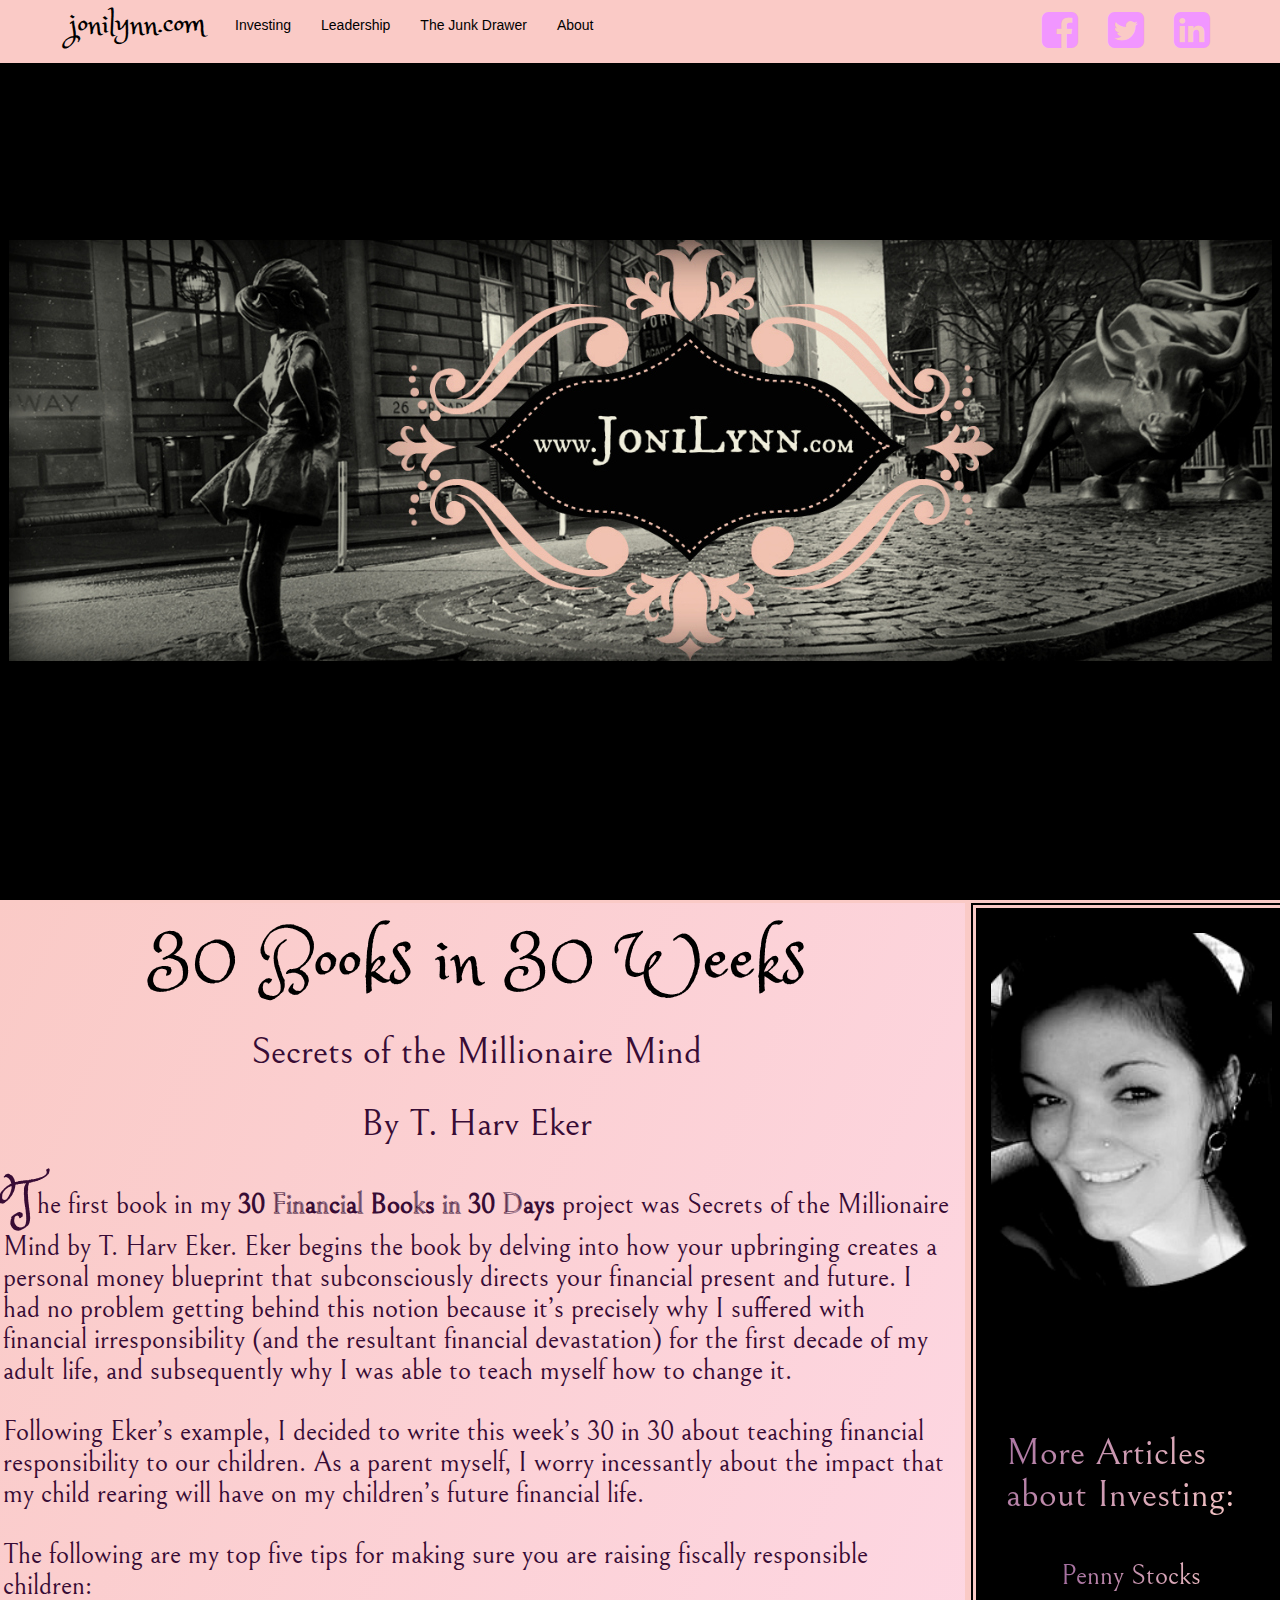
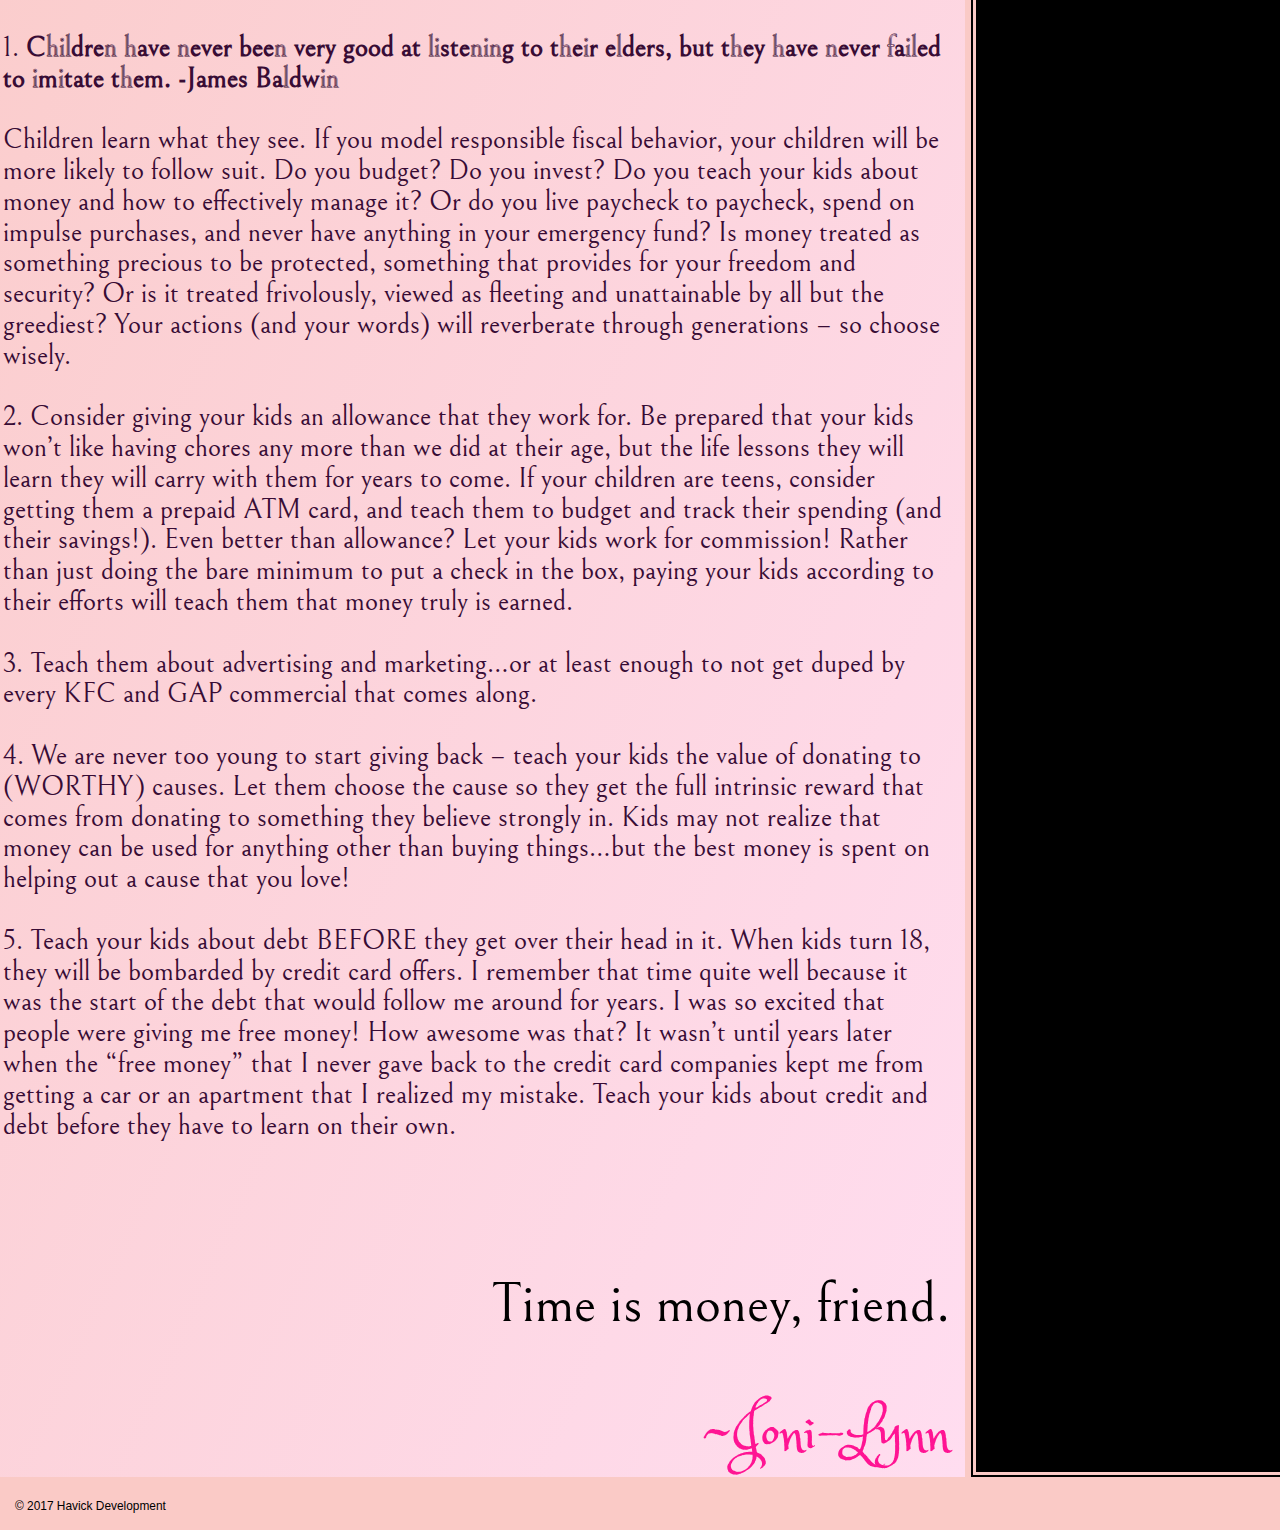
==== blog/investing/1of30.html @ 09f37555 "add articles" ====
<!--
,,             ,,   ,        ,,                 ,,                       ,,   
||           ' ||  ||        ||                 ||      _   ;     '      ||   
||/|, \\ \\ \\ || =||=       ||/|, '\\/\\       ||/\\  < \, \\/\ \\  _-_ ||/\ 
|| || || || || ||  ||        || ||  || ;'       || ||  /-|| || | || ||   ||_< 
|| |' || || || ||  ||        || |'  ||/         || || (( || || | || ||   || | 
\\/   \\/\\ \\ \\  \\,       \\/    |/          \\ |/  \/\\ \\/  \\ \\,/ \\,\ 
                                   (              _/                          
                                    -_-                                       -->


<!DOCTYPE html>
<html lang="en">
  <head>
    <meta charset="utf-8">
    <meta http-equiv="X-UA-Compatible" content="IE=edge">
    <meta name="viewport" content="width=device-width, initial-scale=1">
    <!-- The above 3 meta tags *must* come first in the head; any other head content must come *after* these tags -->
    <meta name="description" content="">
    <meta name="author" content="">
    <link rel="icon" href="img/favicon.ico">

    <title>Joni-Lynn</title>

    <!-- Bootstrap core CSS -->
   <link href="https://maxcdn.bootstrapcdn.com/bootstrap/3.3.7/css/bootstrap.min.css" rel="stylesheet" integrity="sha384-BVYiiSIFeK1dGmJRAkycuHAHRg32OmUcww7on3RYdg4Va+PmSTsz/K68vbdEjh4u" crossorigin="anonymous">

    <!-- IE10 viewport hack for Surface/desktop Windows 8 bug -->
    <link href="css/ie10-viewport-bug-workaround.css" rel="stylesheet">

    <!-- Custom styles for this template -->
    <link href="../../css/about.css" rel="stylesheet">
    <link href="https://maxcdn.bootstrapcdn.com/font-awesome/4.7.0/css/font-awesome.min.css" rel="stylesheet" integrity="sha384-wvfXpqpZZVQGK6TAh5PVlGOfQNHSoD2xbE+QkPxCAFlNEevoEH3Sl0sibVcOQVnN" crossorigin="anonymous"> 
    <link href="https://fonts.googleapis.com/css?family=Bellefair|Special+Elite|Shadows+Into+Light|Princess+Sofia" rel="stylesheet">
  
  </head>

  <body>
    <nav class="navbar navbar-fixed-top navbar-light">
      <div class="container">
        <div class="navbar-header">
          <button type="button" class="navbar-toggle collapsed" data-toggle="collapse" data-target="#navbar" aria-expanded="false" aria-controls="navbar">
            <span class="sr-only">Toggle navigation</span>
            <span class="icon-bar"></span>
            <span class="icon-bar"></span>
            <span class="icon-bar"></span>
          </button>
          <a class="navbar-brand" href="index.html">jonilynn.com</a>
        </div>
        <div id="navbar" class="collapse navbar-collapse">
          <ul class="nav navbar-nav">
            <li><a href="../../investing.html">Investing</a></li>
            <li><a href="../../leadership.html" class="active">Leadership</a></li>
            <li><a href="../../junkdrawer.html">The Junk Drawer</a></li>
            <li><a href="../../about.html">About</a></li>
          </ul>
             <ul class="nav navbar-nav navbar-right social">
                <li><a href="https://www.facebook.com/joni.mars.71" target="_blank"><i class="fa fa-lg fa-facebook-square fa-3x"></i></a></li>
                <li><a href="https://twitter.com/jonilynnmars?lang=en" target="_blank"><i class="fa fa-lg fa-twitter-square fa-3x"></i></a></li>
                <li><a href="https://www.linkedin.com/in/joni-mars-4b9910145/" target="_blank"><i class="fa fa-lg fa-linkedin-square fa-3x"></i></a></li>
            </ul>
        </div><!-- /.nav-collapse -->
      </div><!-- /.container -->
    </nav><!-- /.navbar -->
      
    <div class="site-container">
        <div class="land">

            
        </div>
        <div class = "row">
        <div class="col-lg-9 col-sm-12 main faded">

            <h1 class = "text-center about">30 Books in 30 Weeks</h1>
            <h2 class = "text-center header">Secrets of the Millionaire Mind<br />
            <h2 class = "text-center header">By T. Harv Eker<br />
           
            <p class="intro text-left">
  The first book in my <strong>30 Financial Books in 30 Days</strong> project was Secrets of the Millionaire Mind by T. Harv Eker.  Eker begins the book by delving into how your upbringing creates a personal money blueprint that subconsciously directs your financial present and future.  I had no problem getting behind this notion because it’s precisely why I suffered with financial irresponsibility (and the resultant financial devastation) for the first decade of my adult life, and subsequently why I was able to teach myself how to change it.  <br><br>
Following Eker’s example, I decided to write this week’s 30 in 30 about teaching financial responsibility to our children.  As a parent myself, I worry incessantly about the impact that my child rearing will have on my children’s future financial life.  <br><br>
The following are my top five tips for making sure you are raising fiscally responsible children:<br><br>
1. <strong>Children have never been very good at listening to their elders, but they have never failed to imitate them. -James Baldwin</strong><br><br>
Children learn what they see.  If you model responsible fiscal behavior, your children will be more likely to follow suit.  Do you budget?  Do you invest?  Do you teach your kids about money and how to effectively manage it?  Or do you live paycheck to paycheck, spend on impulse purchases, and never have anything in your emergency fund?  Is money treated as something precious to be protected, something that provides for your freedom and security?  Or is it treated frivolously, viewed as fleeting and unattainable by all but the greediest?  Your actions (and your words) will reverberate through generations – so choose wisely.<br><br>

2. Consider giving your kids an allowance that they work for.  Be prepared that your kids won’t like having chores any more than we did at their age, but the life lessons they will learn they will carry with them for years to come.  If your children are teens, consider getting them a prepaid ATM card, and teach them to budget and track their spending (and their savings!). Even better than allowance?  Let your kids work for commission!  Rather than just doing the bare minimum to put a check in the box, paying your kids according to their efforts will teach them that money truly is earned.<br><br>

3. Teach them about advertising and marketing…or at least enough to not get duped by every KFC and GAP commercial that comes along.  <br><br>

4. We are never too young to start giving back – teach your kids the value of donating to (WORTHY) causes.  Let them choose the cause so they get the full intrinsic reward that comes from donating to something they believe strongly in.  Kids may not realize that money can be used for anything other than buying things…but the best money is spent on helping out a cause that you love!<br><br>

5. Teach your kids about debt BEFORE they get over their head in it.  When kids turn 18, they will be bombarded by credit card offers.  I remember that time quite well because it was the start of the debt that would follow me around for years.  I was so excited that people were giving me free money!  How awesome was that?  It wasn’t until years later when the “free money” that I never gave back to the credit card companies kept me from getting a car or an apartment that I realized my mistake.  Teach your kids about credit and debt before they have to learn on their own.  <br><br>
  <br><br>  
            
                <h2 class="pull-right sig" style="color:black; font-family:Bellefair" >Time is money, friend.</h2><br><br>
            
            <h1 class="pull-right sig">~Joni-Lynn</h1>
 
            
        </div>
        <div class = "col-lg-3 right hidden-xs" align="center" >
            <img src="../../img/jonibw.jpg" class="img-responsive resize">
            
            <div class = "col-lg-12 text-center promo">
                <h1 class=" promo fadedtextreverse">
                        More Articles about Investing:</h1>
                <div class="col-lg-12 title"  >
                    <ul>
                    <a href="../../investing.html">
                        <li><h2 class="promo-sub fadedtextreverse text-center">Penny Stocks</h2></li>
                 </a>
                        <!--  <a href="#">
                        <li><h2 class="promo-sub fadedtextreverse text-center">Another Title</h2></li>
                 </a>
                         <a href="#">
                        <li><h2 class="promo-sub fadedtextreverse text-center">Another Title</h2></li>
                 </a>
                         <a href="#">
                        <li><h2 class="promo-sub fadedtextreverse text-center">Another Title</h2></li>
                 </a>
                         <a href="#">
                        <li><h2 class="promo-sub fadedtextreverse text-center">Another Title</h2></li>
                 </a>
                         <a href="#">
                        <li><h2 class="promo-sub fadedtextreverse text-center">Another Title</h2></li>
                 </a>
                         <a href="#">
                        <li><h2 class="promo-sub fadedtextreverse text-center">Another Title</h2></li>
                 </a> -->
                    </ul>
                </div>
        
                
            </div>
        </div>
            
        </div> <!--row-->
     

      <footer>
        <small>&copy; 2017 Havick Development</small>
      </footer>

    </div><!--/.container-->


    <!-- Bootstrap core JavaScript
    ================================================== -->
    <!-- Placed at the end of the document so the pages load faster -->
    <script src="https://ajax.googleapis.com/ajax/libs/jquery/1.12.4/jquery.min.js"></script>
    <script>window.jQuery || document.write('<script src="../../assets/js/vendor/jquery.min.js"><\/script>')</script>
    <script src="https://maxcdn.bootstrapcdn.com/bootstrap/3.3.7/js/bootstrap.min.js" integrity="sha384-Tc5IQib027qvyjSMfHjOMaLkfuWVxZxUPnCJA7l2mCWNIpG9mGCD8wGNIcPD7Txa" crossorigin="anonymous"></script>
   
     <script src="js/havick.js"></script>
  </body>
</html>
---- css/about.css ----
/*
,,             ,,   ,        ,,                 ,,                       ,,   
||           ' ||  ||        ||                 ||      _   ;     '      ||   
||/|, \\ \\ \\ || =||=       ||/|, '\\/\\       ||/\\  < \, \\/\ \\  _-_ ||/\ 
|| || || || || ||  ||        || ||  || ;'       || ||  /-|| || | || ||   ||_< 
|| |' || || || ||  ||        || |'  ||/         || || (( || || | || ||   || | 
\\/   \\/\\ \\ \\  \\,       \\/    |/          \\ |/  \/\\ \\/  \\ \\,/ \\,\ 
                                   (              _/                          
                                    -_-                                       
*/



body {


color: black;
background: black;}

footer {
  padding: 15px;
    background: #facac6;
}




.fd-fade1 {
  width: 240px;
  height: 240px;
  background-image: url(../img/jonibw.jpg)
}
.fd-fade2 {
  width: 240px;
  height: 160px;
  background-image: url(http://i.imgur.com/l1YVUSu.jpg)
}
.fd-fade3 {
  width: 240px;
  height: 152px;
  background-image: url(http://i.imgur.com/6XO7ueG.jpg)
}

/*hide all the images, so background image shows*/
img.fd-img1 {
  display: none;
}
img.fd-img2 {
  display: none;
}
img.fd-img3 {
  display: none;
}

.land{
    background:url('../img/land.jpg')no-repeat center center fixed;
   
    height:100vh;
}



.main{
   

    border-style:solid;
    border-color: #facac6;
}

.right{
    background:black;
    height:inherit;
    border: 8px;
    border-color: #facac6;
    border-style:double;
    color:aliceblue;
    padding-top: 25px;
    
}

p {
  padding-top:25px;
  font-family: 'Bellefair', serif;
    font-size: 28px;
}



@keyframes move {
0%  { top: 0px; }
20% { top: -50px; }
40% { top: -100px; }
60% { top: -150px; }
80% { top: -200px; }
}

p.intro::first-letter{
    font-family: "Princess Sofia";
    font-size:200%;
    padding-top:10px;
    padding-bottom: 10px;
    
}

.sig{
    font-family: "Princess Sofia";
    font-size: 56px;
    text-align: right;
    color:deeppink;
}

.about{
    font-family: "Princess Sofia",cursive;
    font-size:72px;
    
}

.header{
    font-family:"Bellefair",cursive;
    font-size: 38px;
    color: #380c35;
    
}

.row {
  display: -webkit-box;
  display: -webkit-flex;
  display: -ms-flexbox;
  display:         flex;
  flex-wrap: wrap;
}
.row > [class*='col-'] {
  display: flex;
  flex-direction: column;
}

.navbar{
    background: #facac6;
    
}

a {
    color:black;
}

.navbar-brand{
    font-family: "Princess Sofia", cursive;
    text-align: left;
    font-size:32px;
}

.active{
    background:#facac6;
}

 a:hover{
background:#facac6;
    color:black;
     text-decoration: none;
}

ul.nav a:hover { 
    color: black; 
    background:#facac6;
}

.promo  {
    font-family:"Bellefair", cursive;
    font-size:38px;
    padding-top:50px;
    color:black;
    text-align:left;
    
}

.promo-sub  {
    font-family:"Bellefair", cursive;
    font-size:28px;
    border-bottom: solid;
    color:black;
    text-align:left;
}
ul.nav a:visited{
    background:#facac6;
    color:black;
     text-decoration: none;
    box-shadow: none;
}

ul.nav.social a, ul.nav.social a:active  {
    color:#f196ff;
    background:none;
    
} 
ul.nav.social a:hover { 
     
    background:none;
}
 
.social .fa-facebook-square:hover {
    color: #4060A5;
}

.social .fa-twitter-square:hover {
    color: #00ABE3;
}

.social .fa-linkedin-square:hover {
    color: #0075B5;
}

.promo a, .promo a:hover, .promo a:active  {
    color:black;
    background:none;
}

.faded{
    
  background: #facac6; 
  background: -webkit-linear-gradient(left top, #facac6, #ffddf0); /* For Safari 5.1 to 6.0 */
  background: -o-linear-gradient(bottom right, #ffddf0, #facac6); /* For Opera 11.1 to 12.0 */
  background: -moz-linear-gradient(bottom right, #ffddf0, #facac6); /* For Firefox 3.6 to 15 */
  background: linear-gradient(to bottom right, #facac6, #ffddf0); /* Standard syntax */
}

.faded-reverse{
  background: #facac6; 
  background: -webkit-linear-gradient(left top, #ffddf0, #facac6); /* For Safari 5.1 to 6.0 */
  background: -o-linear-gradient(bottom right, #facac6,#ffddf0); /* For Opera 11.1 to 12.0 */
  background: -moz-linear-gradient(bottom right, #facac6, #ffddf0); /* For Firefox 3.6 to 15 */
  background: linear-gradient(to bottom right,#ffddf0, #facac6); /* Standard syntax */
}

.fadedtextreverse{
    
  background:  -webkit-linear-gradient(left top, #a36d9f, #facac6);
  -webkit-background-clip: text;
  -webkit-text-fill-color: transparent;
}

.fadedtext{
  background: -webkit-linear-gradient(left top, #facac6, black);
  -webkit-background-clip: text;
  -webkit-text-fill-color: transparent;
}

.title{
    
    border:8px;  
    border-color: #facac6;
}

.right > ul > li > a:hover{
    background:white;
}
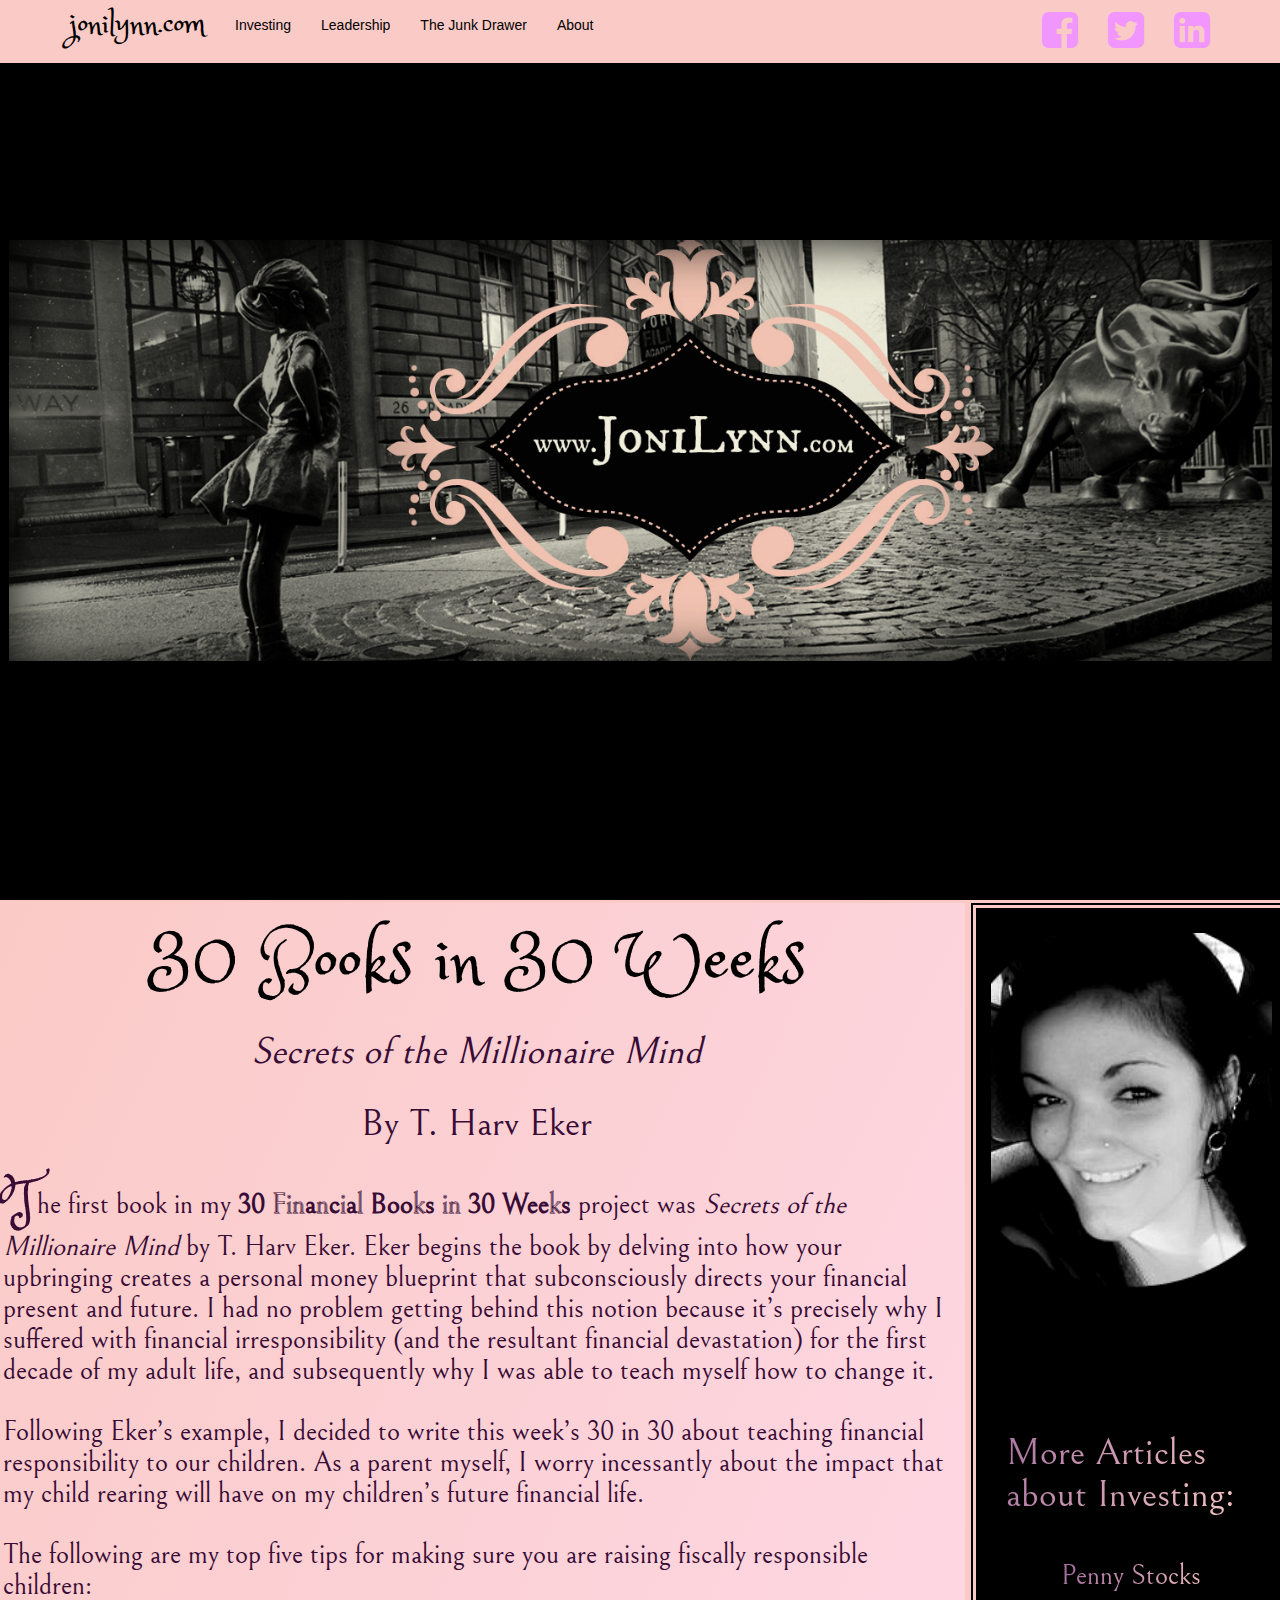
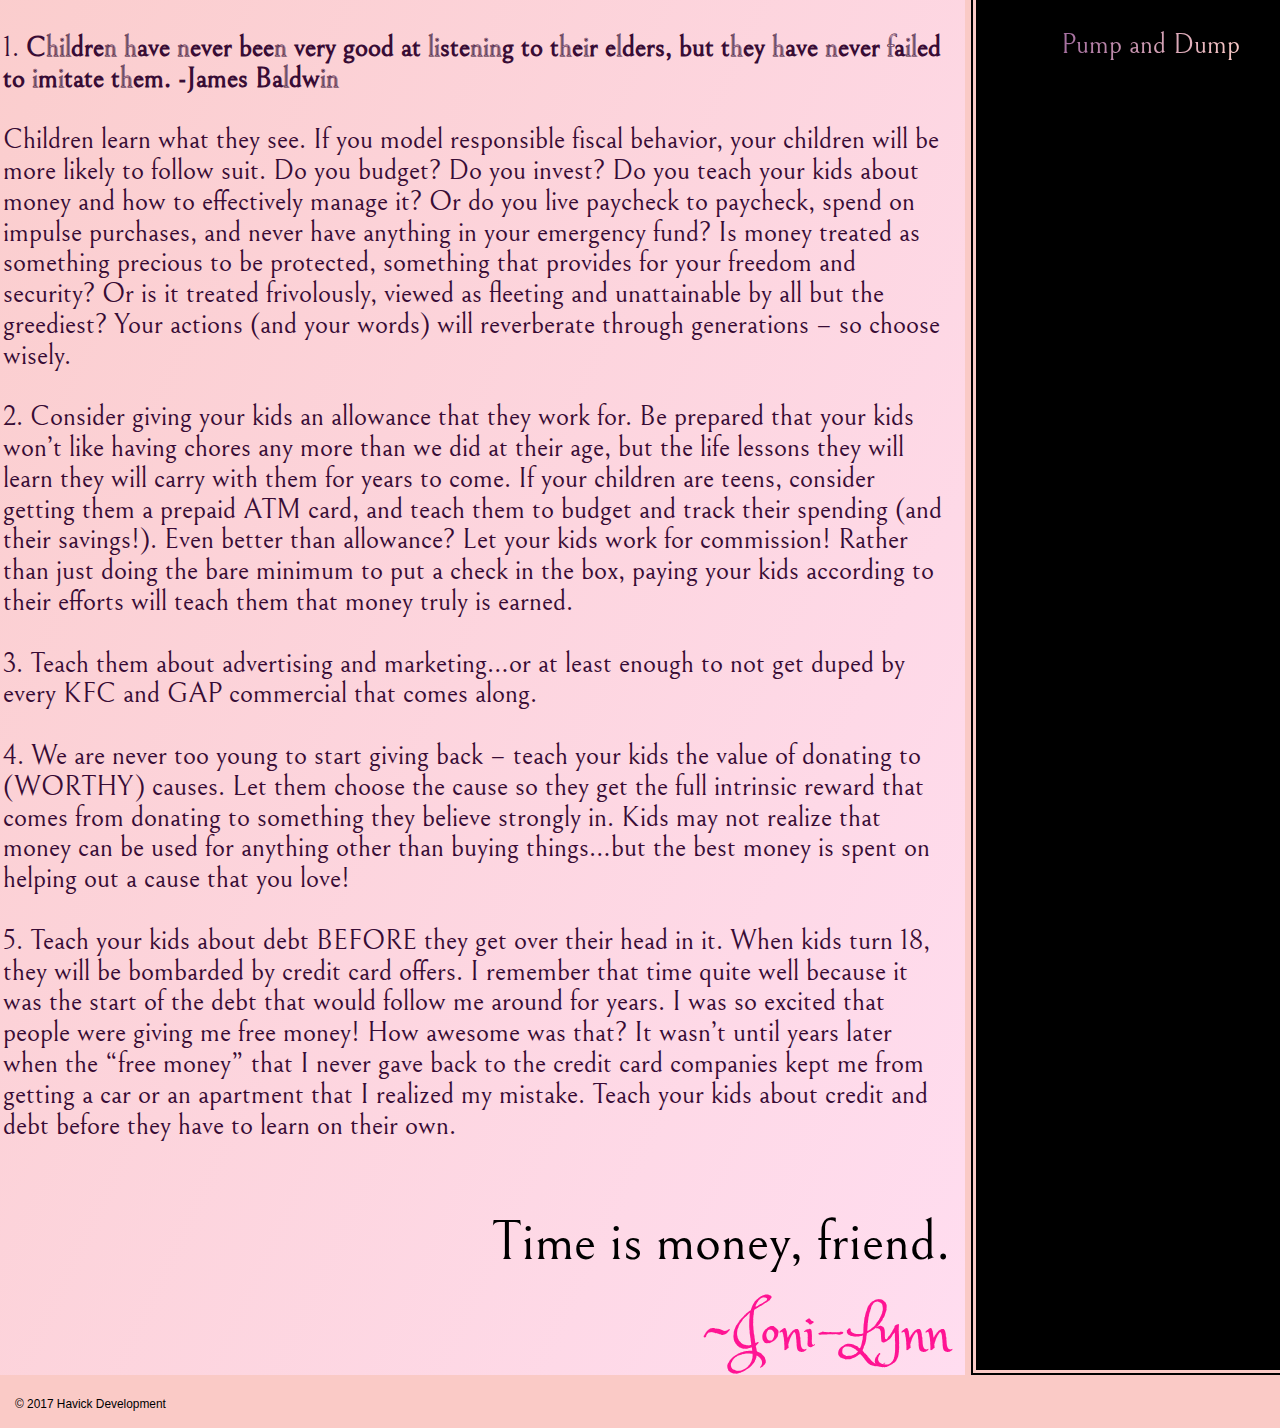
==== commit eda16922: "fix spacing on signature" ====
--- a/blog/investing/1of30.html
+++ b/blog/investing/1of30.html
@@ -18,7 +18,7 @@
     <!-- The above 3 meta tags *must* come first in the head; any other head content must come *after* these tags -->
     <meta name="description" content="">
     <meta name="author" content="">
-    <link rel="icon" href="img/favicon.ico">
+    <link rel="icon" href="../../img/favicon.ico">
 
     <title>Joni-Lynn</title>
 
@@ -45,7 +45,7 @@
             <span class="icon-bar"></span>
             <span class="icon-bar"></span>
           </button>
-          <a class="navbar-brand" href="index.html">jonilynn.com</a>
+          <a class="navbar-brand" href="../../index.html">jonilynn.com</a>
         </div>
         <div id="navbar" class="collapse navbar-collapse">
           <ul class="nav navbar-nav">
@@ -72,11 +72,11 @@
         <div class="col-lg-9 col-sm-12 main faded">
 
             <h1 class = "text-center about">30 Books in 30 Weeks</h1>
-            <h2 class = "text-center header">Secrets of the Millionaire Mind<br />
+            <h2 class = "text-center header"><i>Secrets of the Millionaire Mind</i><br />
             <h2 class = "text-center header">By T. Harv Eker<br />
            
             <p class="intro text-left">
-  The first book in my <strong>30 Financial Books in 30 Days</strong> project was Secrets of the Millionaire Mind by T. Harv Eker.  Eker begins the book by delving into how your upbringing creates a personal money blueprint that subconsciously directs your financial present and future.  I had no problem getting behind this notion because it’s precisely why I suffered with financial irresponsibility (and the resultant financial devastation) for the first decade of my adult life, and subsequently why I was able to teach myself how to change it.  <br><br>
+  The first book in my <strong>30 Financial Books in 30 Weeks</strong> project was <i>Secrets of the Millionaire Mind</i> by T. Harv Eker.  Eker begins the book by delving into how your upbringing creates a personal money blueprint that subconsciously directs your financial present and future.  I had no problem getting behind this notion because it’s precisely why I suffered with financial irresponsibility (and the resultant financial devastation) for the first decade of my adult life, and subsequently why I was able to teach myself how to change it.  <br><br>
 Following Eker’s example, I decided to write this week’s 30 in 30 about teaching financial responsibility to our children.  As a parent myself, I worry incessantly about the impact that my child rearing will have on my children’s future financial life.  <br><br>
 The following are my top five tips for making sure you are raising fiscally responsible children:<br><br>
 1. <strong>Children have never been very good at listening to their elders, but they have never failed to imitate them. -James Baldwin</strong><br><br>
@@ -89,9 +89,9 @@
 4. We are never too young to start giving back – teach your kids the value of donating to (WORTHY) causes.  Let them choose the cause so they get the full intrinsic reward that comes from donating to something they believe strongly in.  Kids may not realize that money can be used for anything other than buying things…but the best money is spent on helping out a cause that you love!<br><br>
 
 5. Teach your kids about debt BEFORE they get over their head in it.  When kids turn 18, they will be bombarded by credit card offers.  I remember that time quite well because it was the start of the debt that would follow me around for years.  I was so excited that people were giving me free money!  How awesome was that?  It wasn’t until years later when the “free money” that I never gave back to the credit card companies kept me from getting a car or an apartment that I realized my mistake.  Teach your kids about credit and debt before they have to learn on their own.  <br><br>
-  <br><br>  
+  
             
-                <h2 class="pull-right sig" style="color:black; font-family:Bellefair" >Time is money, friend.</h2><br><br>
+                <h2 class="pull-right sig" style="color:black; font-family:Bellefair" >Time is money, friend.</h2>
             
             <h1 class="pull-right sig">~Joni-Lynn</h1>
  
@@ -108,10 +108,10 @@
                     <a href="../../investing.html">
                         <li><h2 class="promo-sub fadedtextreverse text-center">Penny Stocks</h2></li>
                  </a>
-                        <!--  <a href="#">
-                        <li><h2 class="promo-sub fadedtextreverse text-center">Another Title</h2></li>
+                         <a href="pumpndump.html">
+                        <li><h2 class="promo-sub fadedtextreverse text-center">Pump and Dump</h2></li>
                  </a>
-                         <a href="#">
+                       <!--   <a href="#">
                         <li><h2 class="promo-sub fadedtextreverse text-center">Another Title</h2></li>
                  </a>
                          <a href="#">
